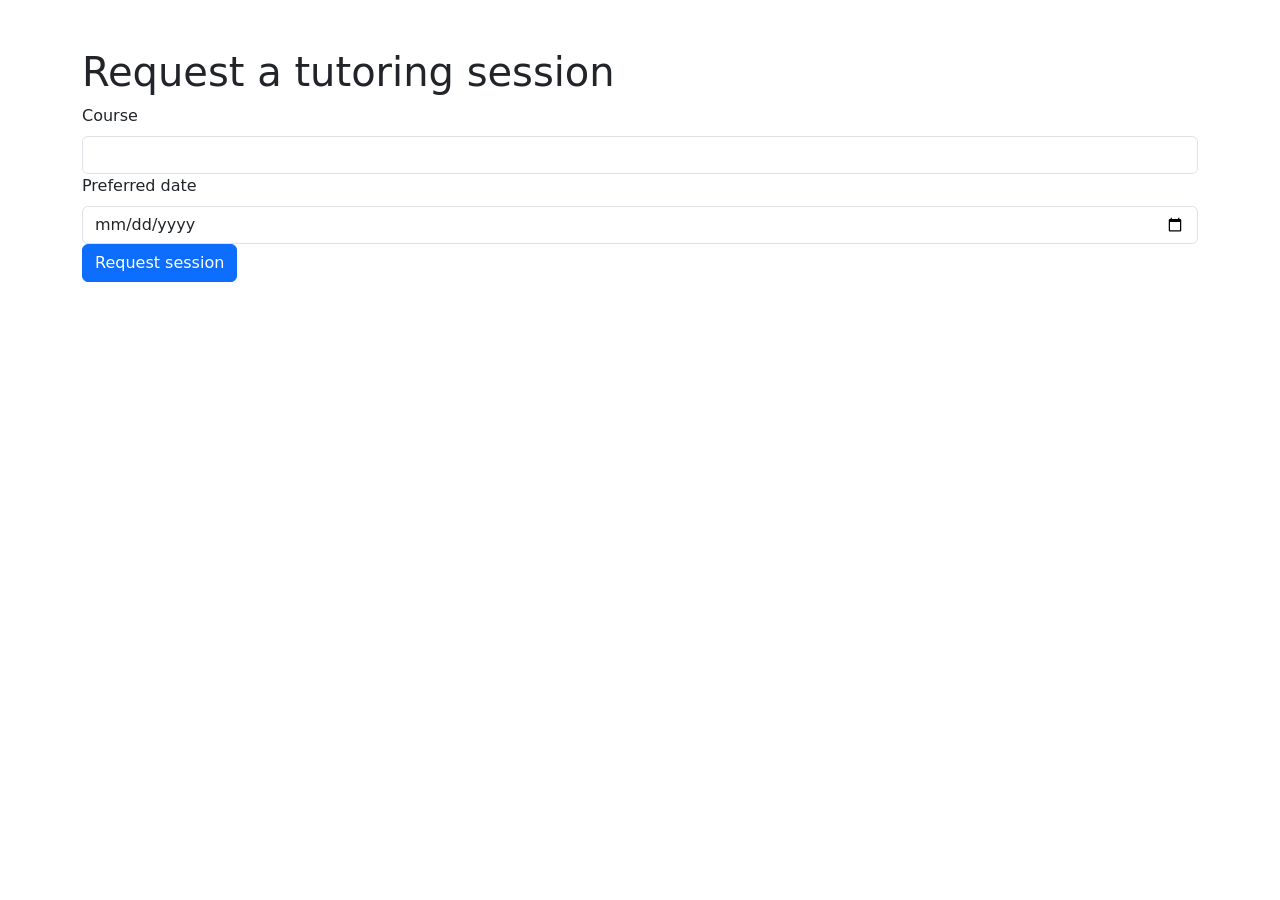
==== request-form.html @ eda2d6c2 "completed peer tutoring hub lab 1" ====
<html>

<head>
    <meta name="viewport" content="width=device-width, initial-scale=1">
<link href="https://cdn.jsdelivr.net/npm/bootstrap@5.3.3/dist/css/bootstrap.min.css" rel="stylesheet">
<link rel="stylesheet" href="css/styles.css">  
</head>

<body>
    <main class="container py-5">
        <h1>Request a tutoring session</h1>
            
        <form class="request-form" action="process-request.php" method="post">        
			<label for="course" class="form-label">Course</label>
			<input type="text" id="course" name="course" class="form-control" required>
          
			<label for="date" class="form-label">Preferred date</label>
			<input type="date" id="date" name="date" class="form-control" required>
    
			<button type="submit" class="btn btn-primary">Request session</button>
        </form>
    </main>
</body>

</html>
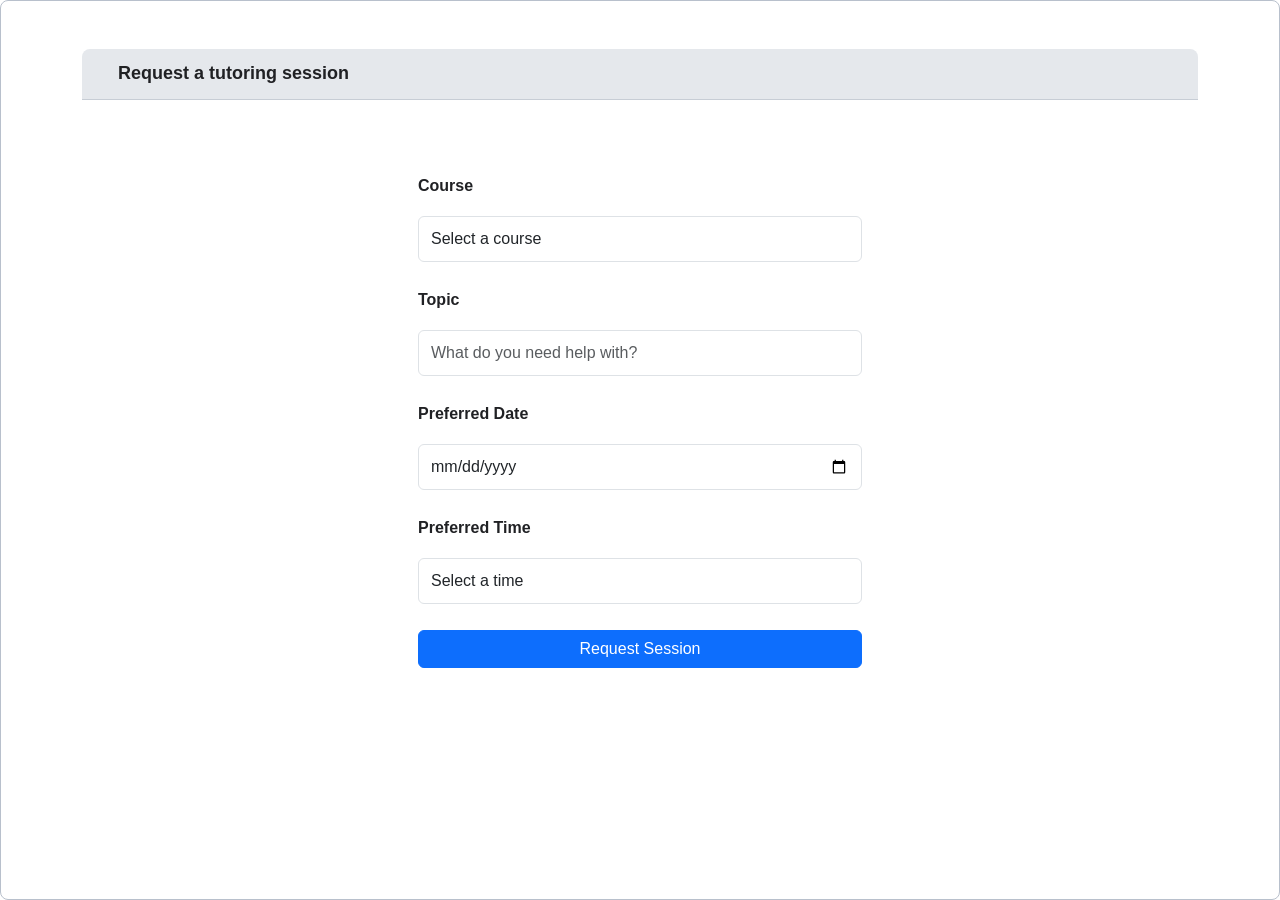
==== commit 4b2b1315: "Complete Lab 3 Peer Tutoring Form and PHP Arrays" ====
--- a/request-form.html
+++ b/request-form.html
@@ -10,15 +10,45 @@
     <main class="container py-5">
         <h1>Request a tutoring session</h1>
             
-        <form class="request-form" action="process-request.php" method="post">        
-			<label for="course" class="form-label">Course</label>
-			<input type="text" id="course" name="course" class="form-control" required>
-          
-			<label for="date" class="form-label">Preferred date</label>
-			<input type="date" id="date" name="date" class="form-control" required>
-    
-			<button type="submit" class="btn btn-primary">Request session</button>
-        </form>
+       
+<form class="request-form" action="process-request.php" method="post">
+
+    <label for="course" class="form-label">Course</label>
+    <select id="course" name="course" class="form-control" required>
+        <option value="">Select a course</option>
+        <option value="IS 6465">IS 6465</option>
+        <option value="IS 6495">IS 6495</option>
+        <option value="IS 6570">IS 6570</option>
+    </select>
+
+    <label for="topic" class="form-label mt-3">Topic</label>
+    <input type="text" id="topic" name="topic"
+           class="form-control" maxlength="120"
+           placeholder="What do you need help with?" required>
+
+    <label for="preferreddate" class="form-label mt-3">
+        Preferred Date
+    </label>
+    <input type="date" id="preferreddate" name="preferreddate"
+           class="form-control" required>
+
+    <label for="preferredtime" class="form-label mt-3">
+        Preferred Time
+    </label>
+    <select id="preferredtime" name="preferredtime"
+            class="form-control" required>
+        <option value="">Select a time</option>
+        <option value="Morning">Morning</option>
+        <option value="Afternoon">Afternoon</option>
+        <option value="Evening">Evening</option>
+    </select>
+
+    <button type="submit" class="btn btn-primary mt-3">
+        Request Session
+    </button>
+
+</form>
+
     </main>
 </body>
 
--- a/css/styles.css
+++ b/css/styles.css
@@ -0,0 +1,268 @@
+/* Peer Tutoring Hub
+   Shared stylesheet for tutoring.html, request-form.html, and tutors.html
+*/
+
+* {
+    box-sizing: border-box;
+}
+
+body {
+    margin: 0;
+    font-family: Arial, Helvetica, sans-serif;
+    color: #202124;
+    background-color: #ffffff;
+    border: 1px solid #b8c0cc;
+    border-radius: 8px;
+    min-height: 100vh;
+}
+
+.welcome-page {
+    min-height: 100vh;
+    display: flex;
+    align-items: center;
+    justify-content: center;
+    background: linear-gradient(135deg, #f8fbff 0%, #eaf3ff 100%);
+    border: none;
+    border-radius: 0;
+}
+
+.welcome-card {
+    background: #fff;
+    border-radius: 20px;
+    box-shadow: 0 20px 40px rgba(15, 23, 42, 0.08);
+    padding: 3rem;
+}
+
+.badge {
+    display: inline-block;
+    padding: 0.5rem 1rem;
+    border-radius: 999px;
+    background-color: #ffe4e6;
+    color: #b42318;
+    font-weight: 700;
+    letter-spacing: 0.08rem;
+    margin-bottom: 1rem;
+}
+
+.welcome-card h1 {
+    font-size: clamp(2.5rem, 5vw, 4rem);
+    font-weight: 800;
+    color: #1f2937;
+    margin-bottom: 1rem;
+}
+
+.text-accent {
+    color: #dc3545;
+}
+
+.btn-danger {
+    background-color: #dc3545;
+    border-color: #dc3545;
+}
+
+.btn-danger:hover {
+    background-color: #bb2d3b;
+    border-color: #b02a37;
+}
+
+.btn-outline-secondary {
+    border-width: 2px;
+}
+
+/* Page heading / top bar */
+h1 {
+    margin: 0;
+    padding: 14px 36px;
+    font-size: 18px;
+    font-weight: 700;
+    background-color: #e5e8ec;
+    border-bottom: 1px solid #c7cdd5;
+    border-radius: 8px 8px 0 0;
+}
+
+/* Request form */
+form {
+    max-width: 820px;
+    margin: 0 auto;
+    padding: 34px 28px 24px;
+    display: grid;
+    grid-template-columns: 1fr 1fr;
+    column-gap: 64px;
+    row-gap: 10px;
+}
+
+form br {
+    display: none;
+}
+
+form label {
+    font-size: 16px;
+    font-weight: 700;
+    margin-top: 10px;
+}
+
+label[for="course"] {
+    grid-column: 1;
+    grid-row: 1;
+}
+
+#course {
+    grid-column: 1;
+    grid-row: 2;
+}
+
+label[for="date"] {
+    grid-column: 2;
+    grid-row: 1;
+}
+
+#date {
+    grid-column: 2;
+    grid-row: 2;
+}
+
+select,
+input,
+textarea {
+    width: 100%;
+    min-height: 46px;
+    padding: 10px 14px;
+    font: inherit;
+    color: #374151;
+    background-color: #ffffff;
+    border: 1px solid #aeb8c5;
+    border-radius: 8px;
+}
+
+select:focus,
+input:focus,
+textarea:focus {
+    outline: 2px solid #7aa7d9;
+    outline-offset: 2px;
+}
+
+button {
+    grid-column: 1;
+    grid-row: 3;
+    width: 224px;
+    margin-top: 26px;
+    padding: 12px 20px;
+    font-size: 16px;
+    font-weight: 700;
+    color: #ffffff;
+    background-color: #d60000;
+    border: 0;
+    border-radius: 8px;
+    cursor: pointer;
+}
+
+button:hover {
+    background-color: #b90000;
+}
+
+button:focus-visible {
+    outline: 3px solid #111827;
+    outline-offset: 3px;
+}
+
+/* Tutor table */
+table {
+    width: calc(100% - 80px);
+    max-width: 820px;
+    margin: 40px auto;
+    border-collapse: collapse;
+    background-color: #ffffff;
+}
+
+caption {
+    margin-bottom: 18px;
+    text-align: left;
+    font-size: 26px;
+    font-weight: 700;
+}
+
+th,
+td {
+    padding: 14px 16px;
+    text-align: left;
+    border-bottom: 1px solid #d6dbe2;
+}
+
+th {
+    background-color: #eef1f4;
+    font-weight: 700;
+}
+
+/* Responsive layout */
+@media (max-width: 700px) {
+    h1 {
+        padding: 14px 20px;
+    }
+
+    form {
+        grid-template-columns: 1fr;
+        padding: 28px 20px;
+        column-gap: 0;
+    }
+
+    label[for="course"],
+    #course,
+    label[for="date"],
+    #date,
+    button {
+        grid-column: 1;
+    }
+
+    label[for="course"] {
+        grid-row: 1;
+    }
+
+    #course {
+        grid-row: 2;
+    }
+
+    label[for="date"] {
+        grid-row: 3;
+        margin-top: 18px;
+    }
+
+    #date {
+        grid-row: 4;
+    }
+
+    button {
+        grid-row: 5;
+        width: 100%;
+    }
+
+    table {
+        width: calc(100% - 40px);
+    }
+
+    .request-form {
+        max-width: 42rem;
+        padding: 2rem;
+        background-color: fffff;
+    }
+
+}
+
+/* Lab 3 - Tutoring Request Form Layout */
+.request-form {
+    display: flex;
+    flex-direction: column;
+    gap: 10px;
+    max-width: 500px;
+    margin: 30px auto;
+}
+
+.request-form label,
+.request-form input,
+.request-form select,
+.request-form button {
+    width: 100%;
+}
+
+.request-form button {
+    margin-top: 15px;
+}
